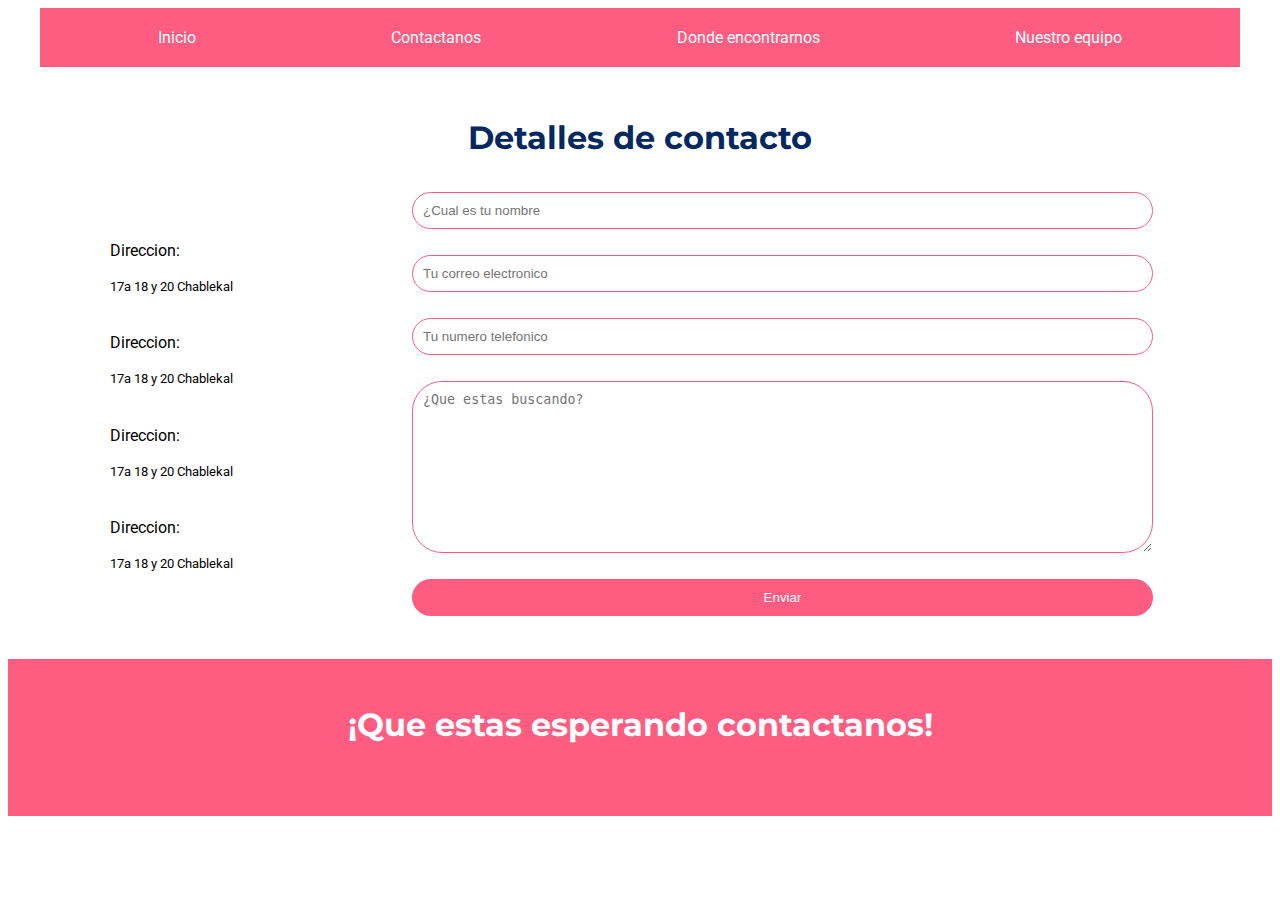
==== contacto.html @ e57e66f6 "Listo para correo" ====
<!DOCTYPE html>
<html lang="en">
<head>
    <meta charset="UTF-8">
    <meta name="viewport" content="width=device-width, initial-scale=1.0">
    <meta http-equiv="X-UA-Compatible" content="ie=edge">
    <title>Floreria Pro</title>
    <link rel='stylesheet' href='https://use.fontawesome.com/releases/v5.8.1/css/all.css' integrity='sha384-50oBUHEmvpQ+1lW4y57PTFmhCaXp0ML5d60M1M7uH2+nqUivzIebhndOJK28anvf' crossorigin='anonymous'>
    <link rel="stylesheet" href="css/estilos.css">
    <link href="https://fonts.googleapis.com/css?family=Montserrat|Roboto&display=swap" rel="stylesheet"> 
  <link href="https://fonts.googleapis.com/css?family=Pacifico&display=swap" rel="stylesheet">
  <script src="http://ajax.googleapis.com/ajax/libs/jquery/3.0.0/jquery.min.js"></script>
</head>
<body>
    
        <nav class="mi-menu" id="menu">
                <a href='#' id='oculto'>
                    
                    <span class="fa-stack fa-2x">
                            <i class="fa fa-circle fa-stack-2x circulo" ></i>
                            <i class="fas fa-bars fa-stack-1x"></i>
                    </span>
                </a>
            <ul>
                <li><a href="index.html" > Inicio </a></li>
                <li><a href="contacto.html">Contactanos</a></li>
                <li><a href="ubicacion.html">Donde encontrarnos</a></li>
                <li><a href="equipo-per.html">Nuestro equipo</a></li>
            </ul>
        </nav>

    <section class="contacto">
            <h1>Detalles de contacto</h1>
    <div>
        

        <div class="contenedor-de-papa">
            <div class="contenedor">
                
                <span class="fa-stack fa-2x">
                        <i class="fa fa-circle fa-stack-2x circulo" ></i>
                        <i class="fas fa-map-marker-alt  face fa-stack-1x form"></i>
                </span>

                
                <div>
                    <p>Direccion:</p>
                    <small>17a 18 y 20 Chablekal</small>
                </div>

                
            </div>
            <div class="contenedor">
                
                    <span class="fa-stack fa-2x">
                            <i class="fa fa-circle fa-stack-2x circulo" ></i>
                            <i class="fas fa-phone  face fa-stack-1x form"></i>

                            
                    </span>
    
                    
                    <div>
                        <p>Direccion:</p>
                        <small>17a 18 y 20 Chablekal</small>
                    </div>
    
                    
            </div>
            <div class="contenedor">
                
                    <span class="fa-stack fa-2x">
                            <i class="fa fa-circle fa-stack-2x circulo" ></i>
                            <i class="far fa-envelope  face fa-stack-1x form"></i>
                    </span>
    
                    
                    <div>
                        <p>Direccion:</p>
                        <small>17a 18 y 20 Chablekal</small>
                    </div>
    
                    
            </div>
            <div class="contenedor">
                
                    <span class="fa-stack fa-2x">
                            <i class="fa fa-circle fa-stack-2x circulo" ></i>
                            <i class="far fa-clock  face fa-stack-1x form"></i>
                    </span>
    
                    
                    <div>
                        <p>Direccion:</p>
                        <small>17a 18 y 20 Chablekal</small>
                    </div>
    
                    
            </div>
         </div>

         <form action="correo.php" method="POST">


            <input type="text" placeholder="¿Cual es tu nombre" name="nombre">

            <input type="email" placeholder="Tu correo electronico" name="correo">

            <input type="tel" placeholder="Tu numero telefonico" name="telefono">

            <textarea name="area" id="" cols="30" rows="10" placeholder="¿Que estas buscando?"></textarea>

            <input type="submit" value="Enviar" class="envio">
         </form>
    </div>
    
    </section>

    <footer>

            <h1>¡Que estas esperando contactanos!</h1>
            <div>        
                <a href="#"><i class="fab fa-facebook-f fa-2x footer face"></i></a>
                <a><i class="fab fa-twitter fa-2x footer face"></i></a>
                <a><i class="fab fa-google fa-2x footer face"></i></a>
            </div>
    
    </footer>
    <i class="ir-arriba fas fa-arrow-circle-up fa-3x"></i>

    <script>
    
            $(function(){
    
                var btn_movil = $('#oculto'), mi_menu = $('nav').find('ul');
                btn_movil.on('click', function(e){
                    e.preventDefault();
                    mi_menu.toggleClass('open-menu');
                })
            });
    
            $(document).ready(function(){
                $('.ir-arriba').click(function(){
                    $('body, html').animate({
                        scrollTop:'0px'
                    }, 1000);
                });
            })
    
            $(function(){
                $(".btn_ancla").click(function(e){
                    e.preventDefault();
                    var ancla = $(this).attr("href");
                    $('html, body').animate({
                        scrollTop: $(ancla).offset().top
                    }, 1000 );
    
                    $('#menu').find('ul').toggleClass('open-menu');
                });
            })
    
    
        
        </script>

    
</body>
</html>
---- css/estilos.css ----
*, *::before, *::after{
    box-sizing: border-box;
}

body{
    

    padding: 0px;

    font-family: 'Roboto', sans-serif;

    



}
h1,h2,h3{
    font-family: 'Montserrat', sans-serif;
    color:#05285e;
    text-align: center;
    
}



nav.mi-menu{
   max-width: 1200px; 
   margin: auto;
}

ul{
    margin: 0;
    padding: 20px;
    list-style: none;
    display: flex;
    flex-direction: row;
    flex-wrap: nowrap;
    justify-content: space-around;
    background-color: #fe5c81;
    color: white;
    
}

nav.mi-menu a{
    padding: 8px;
    transition: 1s;
    color:white;
    
}
a{
    text-decoration: none;
}

nav.mi-menu a:hover{
   
    background: white;
    color: #05285e;;
    border: 2px solid #05285e;
}

a#oculto{

    border: none;
}




section.slide-section{
    max-width: 1200px;
    margin: auto;
}

section.ofertas{
    max-width: 1200px;
    margin:auto;
    margin-top: 20px;
}

section.ofertas img{
    width: 100%;
    transition: 1s;
}

section.ofertas figure{
    width: 32%;
    position: relative;
    overflow: hidden;
    
}

section.ofertas img:hover{

    transform: scale(1.5);
}
section.ofertas div{
    display: flex;
    flex-direction: row;
    flex-wrap: nowrap;
    justify-content: space-around;
}
section.ofertas h2{
    font-size: 16px;
    font-family: 'Pacifico', cursive;
    color: #58a9dd;
    
    
}

section.ofertas h2.titulo{
    font-size: 30px;
    position: absolute;
    left: 20px;
    top: 45%;
    color: #05285e;
    font-family: 'Roboto', sans-serif;

    
}
section.ofertas h2.subtitulo{
    font-size: 20px;
    position: absolute;
    left: 20px;
    top: 60%;
    color: black;
    
}

section.texto-fotos{
    max-width: 1200px;
    margin: auto;
    display: flex;
    flex-direction: row;
    justify-content: space-between;
}
section.texto-fotos > *{
    width: 30%;
}

section.texto-fotos div{

    display: flex;
    flex-direction: column;
    flex-wrap: nowrap;
    justify-content: space-around;
}
h2{
    margin-bottom: 10px;
}
i{
    color:green;
    position: relative;
    left: 48%;
    margin-bottom: 10px;
    
}

#parallaxs{
    height: 540px;
    display: flex;
    justify-content: center;
    align-items: center;
    background-image: url("../images/parallax1.jpg");
    
    /*
    background-position: 0px 0px;
    El eje x es el primer valor, el segundo es el eje y
    */
    background-attachment: fixed;
    
}

#parallaxs div{

  
    margin: auto;
    padding: 15px;
    display: flex;
    flex-direction: column;
    justify-content: center;
    align-content: center;
    align-items: center;
    
}

a.boton{
    display: inline-block;
    text-align: center;
    background: #fe5c81;
    width: 200px;
    border-radius: 65px;
    color:white;
    padding: 20px 30px; 
    margin-top: 150px;
    transition: .4s;
    
}

a.boton:hover{

    background: white;
    color: #05285e;
    border: 2px solid #05285e;
}

section.job{
    padding: 20px;
    max-width: 1200px;
    margin: auto;
}

section.job img{
    width: 100%;
    transition: 1s;
}

section.job figure{
    width: 32%;
    position: relative;
    overflow: hidden;   
}

section.job div.trabajos{
    display: flex;
    flex-direction: row;
    flex-wrap: wrap;
    justify-content: space-around;
}

/*Efectos de texto sobre fotos*/
.fotos-inicio{
    position: relative;
    overflow: hidden;
}
figcaption{
    width: 100%;
    height: 100%;
    opacity: 0;
    background-color: rgba(255, 255, 255,.7);
    color: black;
    display: flex;
    flex-direction: column;
    justify-content: center;
    align-items: center;
    position: absolute;
    top:100%;
    left: 0;
    font-size: 20px;
    font-family: helvetica;
    transition:  all 1s;
}
.fotos-inicio:hover figcaption{
    opacity: 1;
    top:0;
}

figcaption h1{
    color: #fe5c81;
}

figcaption p{
    text-align: center;
}

section.job a{
    margin-left: 42%;
    margin-top: 20px;
}

/*MODAL-----*/

.mascara {
    display: none; 
    position: fixed; 
    z-index: 1; 
    padding-top: 100px; 
    left: 0;
    top: 0;
    width: 100%; 
    height: 100%; 
    overflow: auto; 
    background-color: rgb(0,0,0); 
    background-color: rgba(0,0,0,0.8); 
  }

  .contenido {
    background-color: #fefefe;
    margin: auto;
    padding: 10px;
    border: 1px solid #888;
    width: 50%;
  }

  .cerrar {
    color: #aaaaaa;
    float: right;
    font-size: 28px;
    font-weight: bold;
  }

  .cerrar:hover,
.cerrar:focus {
  color: #000;
  text-decoration: none;
  cursor: pointer;
}
#lamascara{
    z-index: 10;
}


/*Fin modal*/


footer{
    background-color:#fe5c81;
    padding: 25px;
    padding-bottom:0px; 
    
}
footer h1{
    color:white;
}

footer div{
    padding: 25px 5px;
    display: flex;
    flex-direction: row;
    flex-wrap: nowrap;
    justify-content: space-around;
}
i.footer{
    color: wheat;
}

.face{
    color: gray;
    transform: rotate(0);
    transition: all 1s;
}
.face:hover{
    color: #ff0080;
    transform: rotateY(360deg);
}

i.circulo{
    color: #fe5c81;    
}

i.form{
    color: white;
}

section.contacto{
    max-width: 1200px;
    margin: auto;
    padding: 30px;
}

section.contacto p{
    margin-top:5px; 
}

section.contacto div.contenedor{

    display: flex;
    flex-direction: row;
    flex-wrap: nowrap;
    
}

div.contenedor-de-papa{
    padding: 40px;
    display: flex;
    flex-direction: column;
    justify-content: space-around;
    height: 450px;
    width: 30%;
}

section.contacto > div{
    
    display: flex;
    flex-direction: row;
}

form{
    display: flex;
    flex-direction: column;
    width: 450px;
    justify-content: space-around;
    width: 65%;
}

input{

    padding: 10px;
    border-radius: 65px;
    border: 1px solid #fe5c81;
}
textarea{
    padding: 10px;
    border-radius: 30px;
    border: 1px solid #fe5c81; 
}

input.envio{
    background: #fe5c81;
    color: white;
    transition: 1s;
    border: 1px solid #fe5c81; 
}

input.envio:hover{

    background: white;
    color: #05285e;
    border: 1px solid #05285e;
}

section.ubicacion{

    max-width: 1200px;
    margin: auto;
    display: flex;
    flex-direction: column;
    justify-content: center;
    align-content: center;
    align-items: center;
    padding: 30px;
}

/*galeria estilos*/



    
    .imgsize{
        width: 100%;
        height: 200px;
    }

    section.instalaciones a{
        width: 25%;
        
    }
    
    
    
    a img{
        border: 4px white solid;
    }
    
    a img:hover{
        border: 4px #fe5c81 solid;
    }
    
    a img{
        border-radius: 5px;
    }

section.instalaciones{
    max-width: 1200px;
    margin: auto;
    padding: 40px;
}

section.instalaciones div{

    display: flex;
    flex-direction: row;
    flex-wrap: wrap;
}

#oculto{
    display: none;
}

.open-menu{

    left: 0;
    
}

.ir-arriba {

    display: block;
    position: fixed;
    /*cursor: pointer nos permite convertir un objeto html en un objeto clickeable*/
    cursor: pointer;
    bottom: 0px;
    left:1280px;
    z-index: 10;
    color: #05285e;
}

.ir-arriba:hover{
    color: #800000;
}





/*galeria estilos*/


@media screen and (max-width:414px){

    body{
        max-width: 414px;
    }

    ul{
        padding: 10px;
        width: 100%;
        background-color: #fe5c81;
        flex-direction: column;
        align-items: center;
        justify-content: space-around;
        text-align: center;
        position: absolute;
        left: -105%;
        top: 120px;
        height: 260px;
        transition: .5s;
        z-index: 30;
        
    }

    
    nav{
        padding: 10px;
    }

    #oculto{
        display: flex;
        color:white;
        justify-content: center;
        align-items: center;
        text-decoration: none;
        display: inline-block;
        

    }
    i.fa-bars{
        color: white;
    }

    .ir-arriba {

        display: block;
        position: fixed;
        /*cursor: pointer nos permite convertir un objeto html en un objeto clickeable*/
        cursor: pointer;
        bottom: 0px;
        left:360px;
        z-index: 50;
        color: #05285e;
    }

    section.ofertas{

        width: 100%;
        

    }
    section.ofertas div{

        width: 100%;
        flex-direction: column;
        padding: 40px;

    }
    section.ofertas figure{
        width: 100%;
        
        
    }
    section.texto-fotos{
        display: none;
    }

    section.job{
        width: 100%;
    }

    section.job div.trabajos{
        flex-direction: column;
    }
    section.job figure{
        width: 100%; 
    }
    .fotos-inicio figcaption{
        opacity: 1;
        top:0;
    }

    .contenido {
        
        width: 100%;
      }
    
      section.job a{
        margin-left: 25%;
        margin-top: 20px;
    }

    section.instalaciones{

        width: 100%;
    }
    section.instalaciones a{
        width: 100%;
        
    }
    
    iframe{
        width: 414px;
    }
    div.contenedor-de-papa{
        padding: 40px;
        display: flex;
        flex-direction: column;
        justify-content: space-around;
        height: 450px;
        width: 100%;
    }
    
    section.contacto > div{
        
        display: flex;
        flex-direction: column;
    }
    form{
        
        height: 400px;
        width: 100%;
    }


    
}
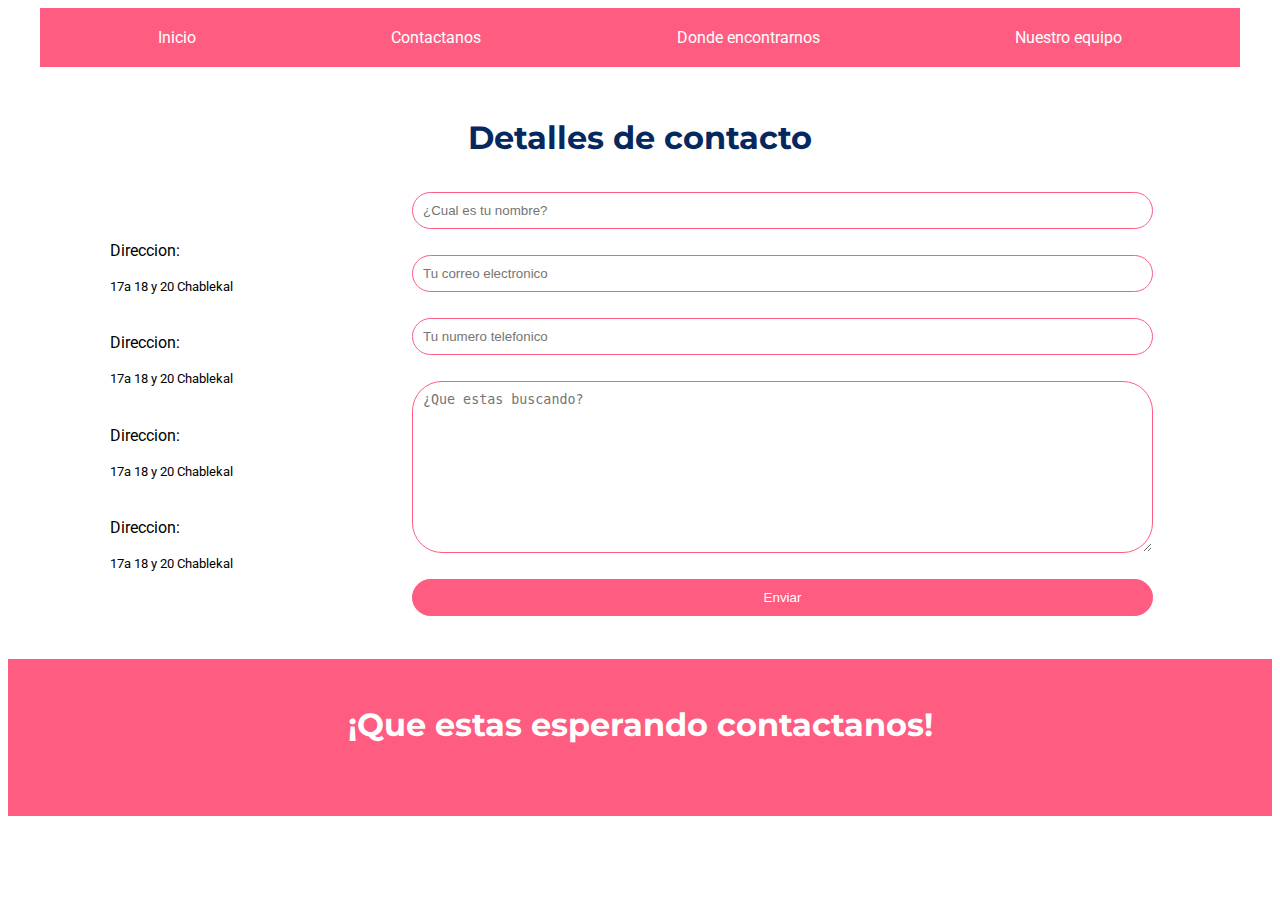
==== commit ebb17c31: "ya no" ====
--- a/contacto.html
+++ b/contacto.html
@@ -102,13 +102,13 @@
          <form action="correo.php" method="POST">
 
 
-            <input type="text" placeholder="¿Cual es tu nombre" name="nombre">
+            <input type="text" placeholder="¿Cual es tu nombre?" name="nombre" required>
 
-            <input type="email" placeholder="Tu correo electronico" name="correo">
+            <input type="email" placeholder="Tu correo electronico" name="correo" required>
 
-            <input type="tel" placeholder="Tu numero telefonico" name="telefono">
+            <input type="tel" placeholder="Tu numero telefonico" name="telefono" required>
 
-            <textarea name="area" id="" cols="30" rows="10" placeholder="¿Que estas buscando?"></textarea>
+            <textarea name="area" id="" cols="30" rows="10" placeholder="¿Que estas buscando?" required></textarea>
 
             <input type="submit" value="Enviar" class="envio">
          </form>
--- a/css/estilos.css
+++ b/css/estilos.css
@@ -602,7 +602,7 @@
       }
     
       section.job a{
-        margin-left: 25%;
+        margin-left: 24%;
         margin-top: 20px;
     }
 
